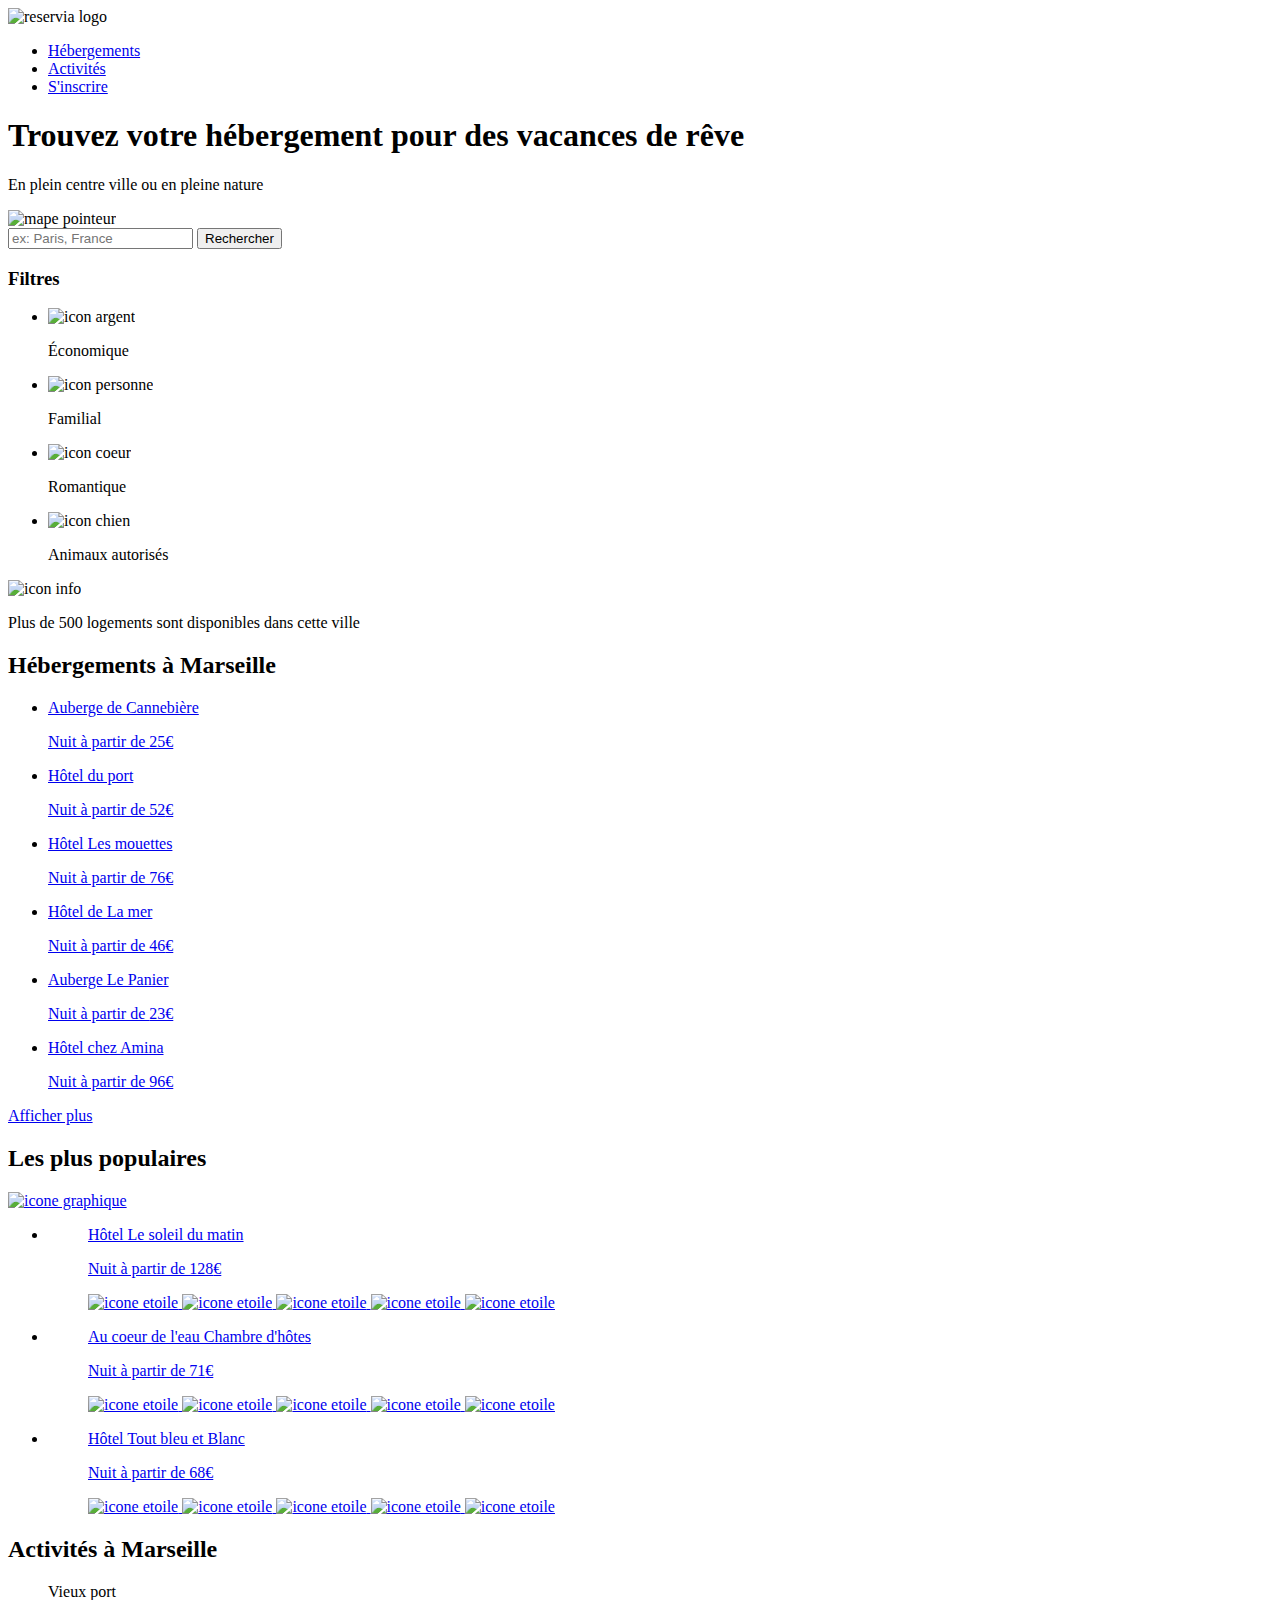
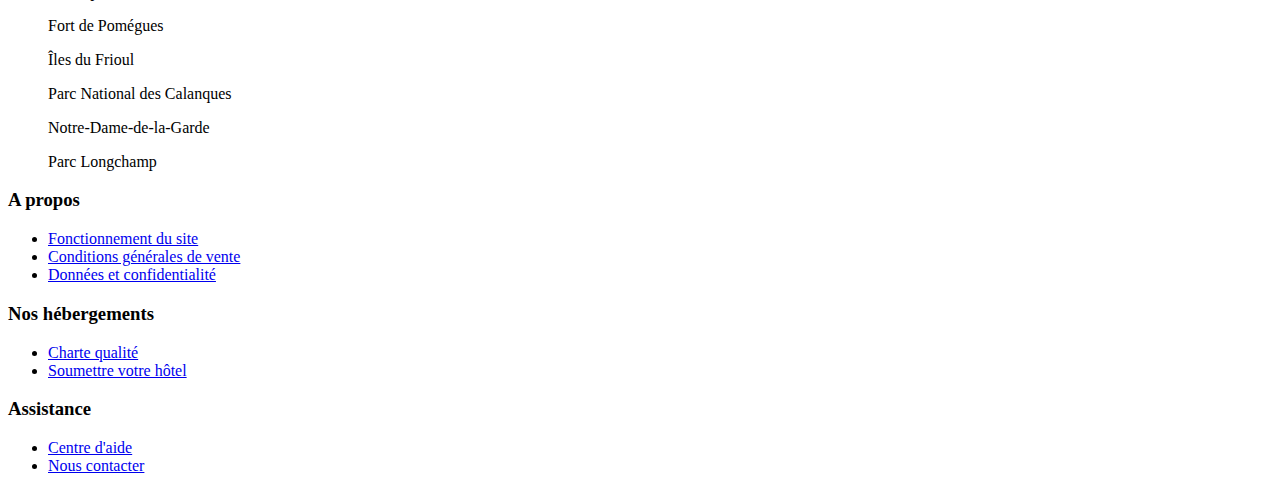
==== first html/index.html @ 551af60a "Finished mobile version" ====
<!DOCTYPE html>
<html lang="en">
  <head>
    <meta charset="UTF-8" />
    <meta name="viewport" content="width=device-width, initial-scale=1.0" />
    <link rel="stylesheet" href="css/reset.css" />
    <link
      rel="stylesheet"
      href="https://fonts.googleapis.com/css2?family=Raleway:wght@300;500;600;700;900&display=swap"
    />
    <link rel="stylesheet" href="css/styles.css" />
    <title>Reservia</title>
  </head>
  <body>
    <div id="wrapper">
      <!-- header -->
      <header>
        <div id="container_logo">
          <img src="images/logo/Reservia.svg" alt="reservia logo" />
        </div>

        <nav id="header_nav">
          <ul>
            <li class="mouse_hover btn_nav_lodge">
              <a class="header_a" href="#lodge_results">Hébergements</a>
            </li>
            <li class="mouse_hover btn_nav_activities">
              <a class="header_a" href="#activities">Activités</a>
            </li>
            <li id="inscription_button">
              <a id="bold_blue" href="#">S'inscrire</a>
            </li>
          </ul>
        </nav>
      </header>

      <div id="wrapper_for_responsive">
        <!-- section 1 filtres -->
        <section id="filters_section">
          <h1 class="bold900">
            Trouvez votre hébergement pour des vacances de rêve
          </h1>
          <p>En plein centre ville ou en pleine nature</p>

          <div id="search_bar">
            <div id="container_map_point">
              <img
                id="map_pointer"
                src="images/icons/map-marker.svg"
                alt="mape pointeur"
              />
            </div>
            <input type="text" placeholder="ex: Paris, France" />
            <button>Rechercher</button>
          </div>

          <div id="filters">
            <h3>Filtres</h3>
            <ul>
              <li>
                <div class="filter_box">
                  <div class="icon_circle">
                    <img
                      class="filter_icons"
                      src="images/icons/money.svg"
                      alt="icon argent"
                    />
                  </div>
                  <p class="filter_p fz_14 bold700">Économique</p>
                </div>
              </li>
              <li>
                <div class="filter_box">
                  <div class="icon_circle">
                    <img
                      class="filter_icons"
                      src="images/icons/child.svg"
                      alt="icon personne"
                    />
                  </div>
                  <p class="filter_p fz_14 bold700">Familial</p>
                </div>
              </li>
              <li>
                <div class="filter_box">
                  <div class="icon_circle">
                    <img
                      class="filter_icons"
                      src="images/icons/heart.svg"
                      alt="icon coeur"
                    />
                  </div>
                  <p class="filter_p fz_14 bold700">Romantique</p>
                </div>
              </li>
              <li>
                <div class="filter_box">
                  <div class="icon_circle">
                    <img
                      class="filter_icons"
                      src="images/icons/dog.svg"
                      alt="icon chien"
                    />
                  </div>
                  <p class="filter_p fz_14 bold700">Animaux autorisés</p>
                </div>
              </li>
            </ul>
          </div>

          <div id="info">
            <div id="info_circle">
              <img src="images/icons/info.svg" alt="icon info" />
            </div>
            <p>Plus de 500 logements sont disponibles dans cette ville</p>
          </div>
        </section>

        <!-- section 2 hebergements -->
        <section id="lodges">
          <div id="lodge_results">
            <h2>Hébergements à Marseille</h2>

            <div id="lodge_results_list">
              <ul>
                <li>
                  <a href="#">
                    <div
                      class="lodge_results_img"
                      id="lodge_auberge_la_cannebiere"
                    ></div>
                    <div class="lodge_description_padding">
                      <p class="bold900">Auberge de Cannebière</p>
                      <p>Nuit à partir de <span class="bold700">25€</span></p>
                      <div class="lodge_star_rank">
                        <div class="blue_star"></div>
                        <div class="blue_star"></div>
                        <div class="blue_star"></div>
                        <div class="blue_star"></div>
                        <div class="grey_star"></div>
                      </div>
                    </div>
                  </a>
                </li>
                <li>
                  <a href="#">
                    <div
                      class="lodge_results_img"
                      id="lodge_hotel_du_port"
                    ></div>
                    <div class="lodge_description_padding">
                      <p class="bold900">Hôtel du port</p>
                      <p>Nuit à partir de 52<span class="bold700">€</span></p>
                      <div class="lodge_star_rank">
                        <div class="blue_star"></div>
                        <div class="blue_star"></div>
                        <div class="blue_star"></div>
                        <div class="blue_star"></div>
                        <div class="blue_star"></div>
                      </div>
                    </div>
                  </a>
                </li>
                <li>
                  <a href="#">
                    <div
                      class="lodge_results_img"
                      id="lodge_hotel_les_mouettes"
                    ></div>
                    <div class="lodge_description_padding">
                      <p class="bold900">Hôtel Les mouettes</p>
                      <p>Nuit à partir de 76<span class="bold700">€</span></p>
                      <div class="lodge_star_rank">
                        <div class="blue_star"></div>
                        <div class="blue_star"></div>
                        <div class="blue_star"></div>
                        <div class="blue_star"></div>
                        <div class="grey_star"></div>
                      </div>
                    </div>
                  </a>
                </li>
                <li>
                  <a href="#">
                    <div
                      class="lodge_results_img"
                      id="lodge_hotel_de_la_mer"
                    ></div>
                    <div class="lodge_description_padding">
                      <p class="bold900">Hôtel de La mer</p>
                      <p>Nuit à partir de 46<span class="bold700">€</span></p>
                      <div class="lodge_star_rank">
                        <div class="blue_star"></div>
                        <div class="blue_star"></div>
                        <div class="blue_star"></div>
                        <div class="grey_star"></div>
                        <div class="grey_star"></div>
                      </div>
                    </div>
                  </a>
                </li>
                <li>
                  <a href="#">
                    <div
                      class="lodge_results_img"
                      id="lodge_auberge_le_panier"
                    ></div>
                    <div class="lodge_description_padding">
                      <p class="bold900">Auberge Le Panier</p>
                      <p>Nuit à partir de <span class="bold700">23€</span></p>
                      <div class="lodge_star_rank">
                        <div class="blue_star"></div>
                        <div class="blue_star"></div>
                        <div class="blue_star"></div>
                        <div class="blue_star"></div>
                        <div class="grey_star"></div>
                      </div>
                    </div>
                  </a>
                </li>
                <li>
                  <a href="#">
                    <div
                      class="lodge_results_img"
                      id="lodge_hotel_chez_amina"
                    ></div>
                    <div class="lodge_description_padding">
                      <p class="bold900">Hôtel chez Amina</p>
                      <p>Nuit à partir de 96<span class="bold700">€</span></p>
                      <div class="lodge_star_rank">
                        <div class="blue_star"></div>
                        <div class="blue_star"></div>
                        <div class="blue_star"></div>
                        <div class="blue_star"></div>
                        <div class="blue_star"></div>
                      </div>
                    </div>
                  </a>
                </li>
              </ul>
              <a href="#" class="bold700 lodge_results_show_more"
                >Afficher plus</a
              >
            </div>
          </div>

          <!-- section 3 populaires -->
          <div id="lodge_most_popular">
            <div class="dsp_flex">
              <h2>Les plus populaires</h2>
              <a href="#">
                <img
                  id="graph_icon"
                  src="images/icons/chart-line.svg"
                  alt="icone graphique"
                />
              </a>
            </div>

            <ul>
              <li class="li_box">
                <a href="#">
                  <figure>
                    <!-- <img class="lodge_most_popular_img" src="images/hebergements/4_small/hotel-le-soleil-du-matin.jpg" alt="Hotel le soleil du matin"> -->
                    <i
                      class="lodge_most_popular_img"
                      id="lodge_hotel_le_soleil_du_matin"
                    ></i>
                    <figcaption class="figcaption_most_popular">
                      <p class="bold900">Hôtel Le soleil du matin</p>
                      <p>Nuit à partir de 128<span class="bold700">€</span></p>
                      <div class="flex-direction-rw">
                        <img
                          class="blue_star"
                          src="images/icons/star.svg"
                          alt="icone etoile"
                        />
                        <img
                          class="blue_star"
                          src="images/icons/star.svg"
                          alt="icone etoile"
                        />
                        <img
                          class="blue_star"
                          src="images/icons/star.svg"
                          alt="icone etoile"
                        />
                        <img
                          class="blue_star"
                          src="images/icons/star.svg"
                          alt="icone etoile"
                        />
                        <img
                          class="blue_star"
                          src="images/icons/star.svg"
                          alt="icone etoile"
                        />
                      </div>
                    </figcaption>
                  </figure>
                </a>
              </li>
              <li class="li_box">
                <a href="#">
                  <figure>
                    <!-- <img class="lodge_most_popular_img" src="images/hebergements/4_small/au-coeur-de-leau.jpg" alt="Au coeur de l'eau Chambres d'hôtes"> -->
                    <i
                      class="lodge_most_popular_img"
                      id="lodge_au_couer_de_leau"
                    ></i>
                    <figcaption class="figcaption_most_popular">
                      <p class="bold900">Au coeur de l'eau Chambre d'hôtes</p>
                      <p>Nuit à partir de 71<span class="bold700">€</span></p>
                      <div class="flex-direction-rw">
                        <img
                          class="blue_star"
                          src="images/icons/star.svg"
                          alt="icone etoile"
                        />
                        <img
                          class="blue_star"
                          src="images/icons/star.svg"
                          alt="icone etoile"
                        />
                        <img
                          class="blue_star"
                          src="images/icons/star.svg"
                          alt="icone etoile"
                        />
                        <img
                          class="blue_star"
                          src="images/icons/star.svg"
                          alt="icone etoile"
                        />
                        <img
                          class="grey_star"
                          src="images/icons/star.svg"
                          alt="icone etoile"
                        />
                      </div>
                    </figcaption>
                  </figure>
                </a>
              </li>
              <li class="li_box dsp_none">
                <a href="#">
                  <figure>
                    <!-- <img class="lodge_most_popular_img" src="images/hebergements/4_small/hotel-tout-bleu-et-blanc.jpg" alt="Hotel tout bleu et blanc"> -->
                    <i
                      class="lodge_most_popular_img"
                      id="lodge_hotel_tout_bleu_et_blac"
                    ></i>
                    <figcaption class="figcaption_most_popular">
                      <p class="bold900">Hôtel Tout bleu et Blanc</p>
                      <p>Nuit à partir de 68<span class="bold700">€</span></p>
                      <div class="figcaption_most_popular_stars">
                        <img
                          class="blue_star"
                          src="images/icons/star.svg"
                          alt="icone etoile"
                        />
                        <img
                          class="blue_star"
                          src="images/icons/star.svg"
                          alt="icone etoile"
                        />
                        <img
                          class="blue_star"
                          src="images/icons/star.svg"
                          alt="icone etoile"
                        />
                        <img
                          class="blue_star"
                          src="images/icons/star.svg"
                          alt="icone etoile"
                        />
                        <img
                          class="grey_star"
                          src="images/icons/star.svg"
                          alt="icone etoile"
                        />
                      </div>
                    </figcaption>
                  </figure>
                </a>
              </li>
            </ul>
          </div>
        </section>

        <!-- section 4 activities -->
        <section class="section_activities">
          <h2>Activités à Marseille</h2>
          <div id="activities">
            <figure class="img-1">
              <!-- <img src="images/activites/3_medium/vieux-port.jpg" alt=""> -->
              <i class="act_figure_radius" id="activities_vieux_port"></i>
              <figcaption class="bold700">Vieux port</figcaption>
            </figure>

            <figure class="img-2">
              <!-- <img src="images/activites/3_medium/fort-de-pomegues.jpg" alt=""> -->
              <i class="act_figure_radius" id="activities_fort_de_pomegues"></i>
              <figcaption class="bold700">Fort de Pomégues</figcaption>
            </figure>

            <figure class="img-3">
              <!-- <img src="images/activites/3_medium/iles-du-frioul.jpg" alt=""> -->
              <i class="act_figure_radius" id="activities_iles_du_frioul"></i>
              <figcaption class="bold700">Îles du Frioul</figcaption>
            </figure>

            <figure class="img-4">
              <!-- <img src="images/activites/3_medium/parc-national-des-calanques.jpg" alt=""> -->
              <i
                class="act_figure_radius"
                id="activities_parc_national_des_calanques"
              ></i>
              <figcaption class="bold700">
                Parc National des Calanques
              </figcaption>
            </figure>

            <figure class="img-5">
              <!-- <img src="images/activites/3_medium/notre-dame-de-la-garde.jpg" alt=""> -->
              <i
                class="act_figure_radius"
                id="activities_notre_dame_de_la_garde"
              ></i>
              <figcaption class="bold700">Notre-Dame-de-la-Garde</figcaption>
            </figure>

            <figure class="img-6">
              <!-- <img src="images/activites/3_medium/parc-longchamp.jpg" alt=""> -->
              <i class="act_figure_radius" id="activities_parc_longchamp"></i>
              <figcaption class="bold700">Parc Longchamp</figcaption>
            </figure>
          </div>
        </section>
      </div>
    </div>
    <!-- section 5 footer -->
    <footer>
      <div id="about">
        <h3 class="bold900">A propos</h3>
        <ul>
          <li><a href="#">Fonctionnement du site</a></li>
          <li><a href="#">Conditions générales de vente</a></li>
          <li><a href="#">Données et confidentialité</a></li>
        </ul>
      </div>

      <div id="lodging">
        <h3 class="bold900">Nos hébergements</h3>
        <ul>
          <li><a href="#">Charte qualité</a></li>
          <li><a href="#">Soumettre votre hôtel</a></li>
        </ul>
      </div>

      <div id="help">
        <h3 class="bold900">Assistance</h3>
        <ul>
          <li><a href="#">Centre d'aide</a></li>
          <li><a href="#">Nous contacter</a></li>
        </ul>
      </div>
    </footer>
  </body>
</html>
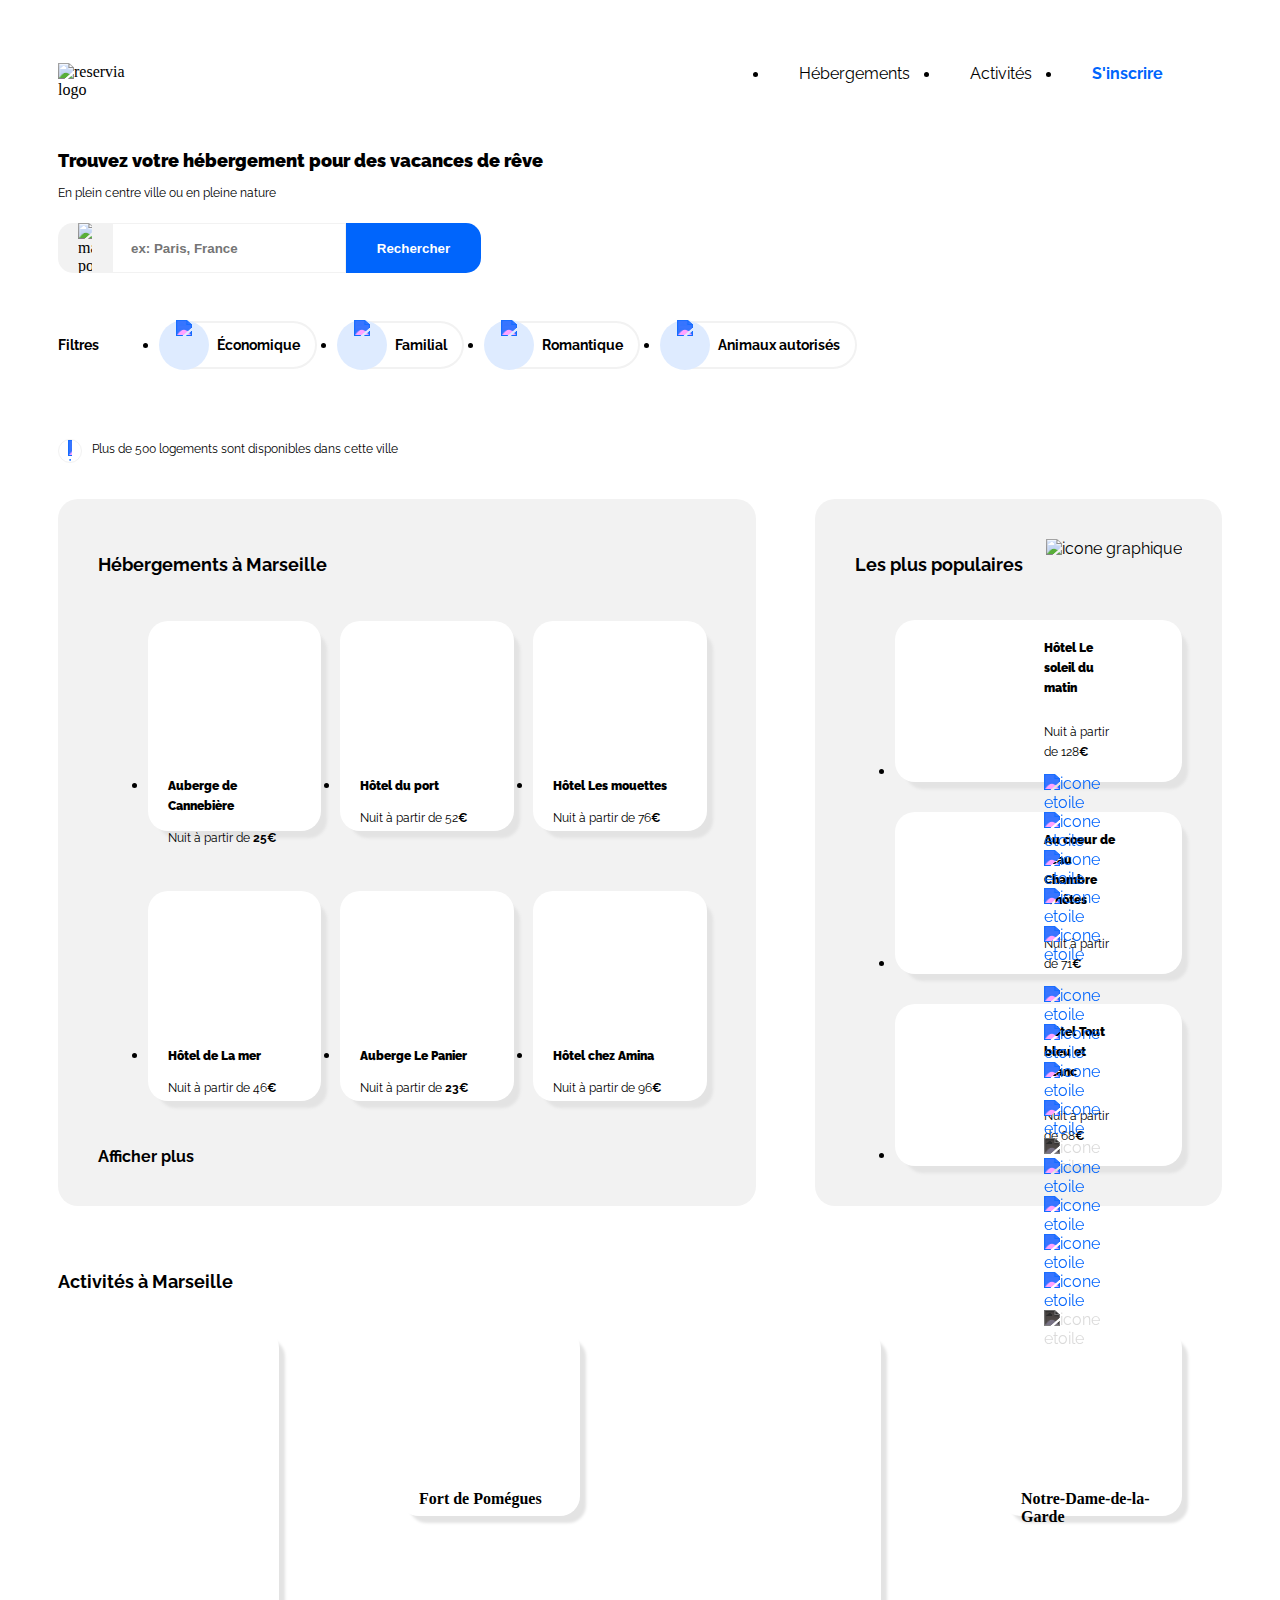
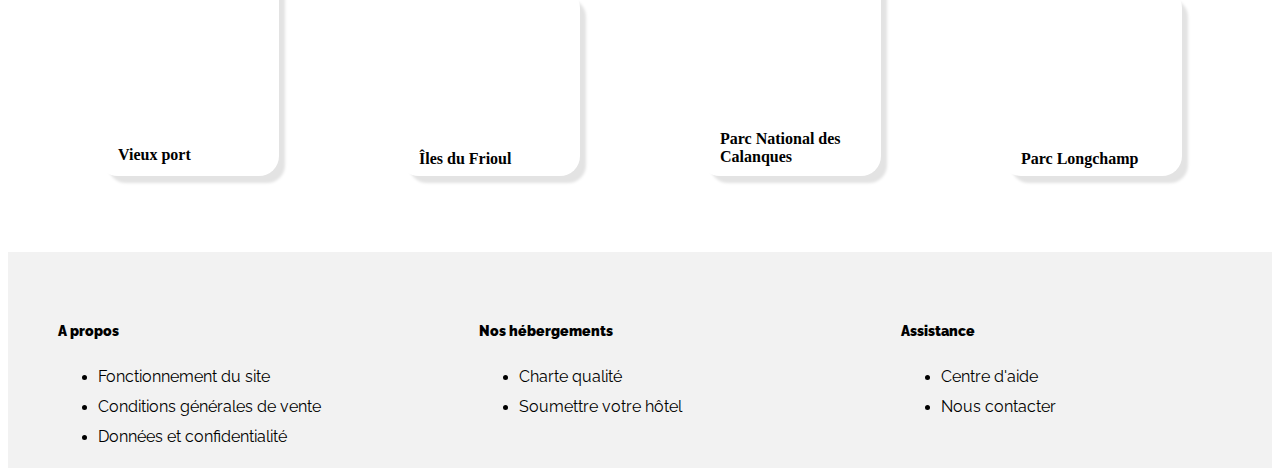
==== commit affca934: "Fixed some little bugs" ====
--- a/first html/index.html
+++ b/first html/index.html
@@ -8,7 +8,7 @@
       rel="stylesheet"
       href="https://fonts.googleapis.com/css2?family=Raleway:wght@300;500;600;700;900&display=swap"
     />
-    <link rel="stylesheet" href="css/styles.css" />
+    <link rel="stylesheet" href="../css/first css/styles.css" />
     <title>Reservia</title>
   </head>
   <body>
--- a/css/first css/styles.css
+++ b/css/first css/styles.css
@@ -0,0 +1,721 @@
+* {
+  text-decoration: none;
+  /* font-size: 16px; */
+  box-sizing: border-box;
+}
+
+h1,
+h2,
+h3,
+p,
+a {
+  font-family: "Raleway", sans-serif;
+  color: black;
+}
+
+h1 {
+  font-size: 18px;
+}
+
+h2 {
+  font-size: 18px;
+}
+
+h3 {
+  font-size: 14px;
+}
+
+p {
+  line-height: 20px;
+  font-size: 12px;
+}
+
+.fz_14 {
+  font-size: 14px;
+}
+
+.bold900 {
+  font-weight: 900;
+}
+
+.bold700 {
+  font-weight: 700;
+}
+
+/* ---------------- */
+/* --- WRAPPER --- */
+/* -------------- */
+
+#wrapper {
+  margin: 0 50px 0 50px;
+}
+
+/* --------------- */
+/* --- HEADER --- */
+/* ------------- */
+
+header {
+  width: 100%;
+  height: 130px;
+  display: flex;
+  justify-content: space-between;
+  align-items: center;
+}
+
+#container_logo {
+  width: 98px;
+  height: auto;
+  margin-top: 16px;
+}
+
+#header_nav {
+  width: 50%;
+  margin-right: 29px;
+}
+
+header ul {
+  display: flex;
+  justify-content: flex-end;
+}
+
+header ul li {
+  padding: 56px 30px 56px 30px;
+}
+
+.mouse_hover:hover {
+  color: #0065fc;
+  border-top: 2px solid #0065fc;
+}
+
+#bold_blue {
+  color: #0065fc;
+  font-weight: 700;
+}
+
+/* ------------- */
+/* --- BODY --- */
+/* ----------- */
+
+/* --- Search Bar --- */
+#search_bar {
+  margin: 20px 0 30px 0;
+  height: 51px;
+  display: flex;
+  justify-content: flex-start;
+}
+
+#container_map_point {
+  display: flex;
+  justify-content: center;
+  width: 54px;
+  height: 50px;
+  background-color: #f2f2f2;
+  border-radius: 15px 0 0 15px;
+}
+
+#map_pointer {
+  width: 14px;
+}
+
+input {
+  width: 234px;
+  height: 50px;
+  padding: 0 18px 0 18px;
+  border: 1px solid;
+  border-color: #f2f2f2;
+}
+input[type="text"] {
+  font-weight: 700;
+}
+
+button {
+  width: 135px;
+  height: 50px;
+  border: none;
+  background-color: #0065fc;
+  color: white;
+  font-weight: 600;
+  border-radius: 0 15px 15px 0;
+}
+
+/* --- Filters --- */
+h3 {
+  font-weight: 700;
+}
+
+.filter_box {
+  display: flex;
+}
+
+#filters {
+  display: flex;
+  align-items: baseline;
+  margin: 30px 0 40px 0;
+}
+
+#filters ul {
+  width: 100%;
+  display: flex;
+  flex-wrap: wrap;
+}
+
+#filters ul li {
+  margin-left: 20px;
+  white-space: nowrap;
+}
+
+.filter_p {
+  display: flex;
+  height: 48px;
+  align-items: center;
+  border-top: 2px solid #f2f2f2;
+  border-right: 2px solid #f2f2f2;
+  border-bottom: 2px solid #f2f2f2;
+  border-radius: 0 30px 30px 0px;
+  padding: 0px 15px 0px 40px;
+  margin-left: 18px;
+  margin-top: 1px;
+}
+
+.icon_circle {
+  position: absolute;
+  display: flex;
+  justify-content: center;
+  width: 50px;
+  height: 50px;
+  background-color: #deebff;
+  border-radius: 100%;
+}
+
+.filter_icons {
+  width: 16px;
+  /* CSS filter generator to convert from black to target hex color https://codepen.io/sosuke/pen/Pjoqqp*/
+  filter: invert(33%) sepia(79%) saturate(7024%) hue-rotate(212deg)
+    brightness(102%) contrast(102%);
+}
+
+/* --- info --- */
+#info {
+  display: flex;
+}
+
+#info_circle {
+  display: flex;
+  justify-content: center;
+  width: 24px;
+  height: 24px;
+  border: 1px solid #f2f2f2;
+  border-radius: 50%;
+}
+
+#info img {
+  width: 4px;
+  filter: invert(33%) sepia(79%) saturate(7024%) hue-rotate(212deg)
+    brightness(102%) contrast(102%);
+}
+
+#info p {
+  margin: 0 0px 40px 10px;
+}
+
+/* --- lodges --- */
+#lodges {
+  display: flex;
+  justify-content: space-between;
+  margin-bottom: 65px;
+}
+
+/* --- lodge_results --- */
+#lodge_results {
+  width: 60%;
+  padding: 40px;
+  border-radius: 20px;
+  background-color: #f2f2f2;
+}
+
+h2 {
+  font-weight: 700;
+}
+
+#lodge_results_list ul {
+  display: flex;
+  flex-wrap: wrap;
+  justify-content: space-around;
+}
+
+#lodge_results_list ul li {
+  flex-basis: 30%;
+  height: 210px;
+  margin: 30px 0;
+  border-radius: 20px;
+  background-color: white;
+  box-shadow: 8px 9px 3px -2px #e3e3e3;
+}
+
+#lodge_results_list ul li .lodge_results_img {
+  margin: 2%;
+  min-width: 95%;
+  height: 130px;
+  background-position: center;
+  background-size: cover;
+  background-repeat: no-repeat;
+  border-top-left-radius: 15px;
+  border-top-right-radius: 15px;
+}
+
+#lodge_auberge_la_cannebiere {
+  background-image: url(../images/hebergements/4_small/auberge-la-cannebiere.jpg);
+}
+
+#lodge_hotel_du_port {
+  background-image: url(../images/hebergements/4_small/hotel-du-port.jpg);
+}
+
+#lodge_hotel_les_mouettes {
+  background-image: url(../images/hebergements/4_small/hotel-les-mouettes.jpg);
+}
+
+#lodge_hotel_de_la_mer {
+  background-image: url(../images/hebergements/4_small/hotel-de-la-mer.jpg);
+}
+
+#lodge_auberge_le_panier {
+  background-image: url(../images/hebergements/4_small/auberge-le-panier.jpg);
+}
+
+#lodge_hotel_chez_amina {
+  background-image: url(../images/hebergements/4_small/hotel-chez-amina.jpg);
+}
+
+.lodge_star_rank {
+  display: flex;
+  margin-top: 4px;
+}
+
+.blue_star {
+  width: 14px;
+  height: 14px;
+  background-image: url(../images/icons/star.svg);
+  background-repeat: no-repeat;
+  filter: invert(33%) sepia(79%) saturate(7024%) hue-rotate(212deg)
+    brightness(102%) contrast(102%);
+}
+
+.grey_star {
+  width: 14px;
+  height: 14px;
+  background-image: url(../images/icons/star.svg);
+  background-repeat: no-repeat;
+  filter: invert(87%) sepia(2%) saturate(23%) hue-rotate(336deg)
+    brightness(102%) contrast(90%);
+}
+
+.lodge_description_padding {
+  padding: 6px 20px 6px 20px;
+}
+
+/* --- lodge most popular --- */
+#lodge_most_popular {
+  width: 35%;
+  background-color: #f2f2f2;
+  border-radius: 20px;
+}
+
+.dsp_flex {
+  display: flex;
+  justify-content: space-between;
+  margin: 40px 40px 30px 40px;
+}
+
+#graph_icon {
+  width: 20px;
+  height: 20px;
+}
+
+.li_box {
+  margin: 0 40px 30px 40px;
+  background-color: white;
+  border-radius: 20px;
+  box-shadow: 8px 9px 3px -2px #e3e3e3;
+}
+
+figure {
+  display: flex;
+  align-items: center;
+}
+
+.lodge_most_popular_img {
+  width: 50%;
+  height: 150px;
+  margin: 6px;
+  border-top-left-radius: 20px;
+  border-bottom-left-radius: 20px;
+  background-position: center;
+  background-size: cover;
+  background-repeat: no-repeat;
+}
+
+#lodge_hotel_le_soleil_du_matin {
+  background-image: url(../images/hebergements/4_small/hotel-le-soleil-du-matin.jpg);
+}
+
+#lodge_au_couer_de_leau {
+  background-image: url(../images/hebergements/4_small/au-coeur-de-leau.jpg);
+}
+
+#lodge_hotel_tout_bleu_et_blac {
+  background-image: url(../images/hebergements/4_small/hotel-tout-bleu-et-blanc.jpg);
+}
+
+.figcaption_most_popular {
+  height: 150px;
+  width: 50%;
+  margin: 0 20px 0 20px;
+  display: flex;
+  justify-content: space-around;
+  flex-direction: column;
+}
+
+/* --- Activities --- */
+.section_activities {
+  width: 100%;
+}
+
+.section_activities h2 {
+  margin-bottom: 20px;
+}
+
+#activities {
+  width: 100%;
+  height: 95%;
+  display: grid;
+  grid-template-columns: repeat(4, 1fr);
+  grid-template-rows: repeat(2, 220px);
+  grid-gap: 40px;
+  grid-template-areas:
+    "img-1 img-2 img-4 img-5"
+    "img-1 img-3 img-4 img-6";
+}
+
+#activities figure {
+  display: flex;
+  flex-direction: column;
+  border-radius: 20px;
+  box-shadow: 8px 9px 3px -2px #e3e3e3;
+}
+
+.act_figure_radius {
+  min-height: 81%;
+  background-position: center;
+  background-repeat: no-repeat;
+  background-size: cover;
+}
+
+#activities figure i {
+  border-top-left-radius: 20px;
+  border-top-right-radius: 20px;
+  min-width: 100%;
+}
+
+#activities figure figcaption {
+  align-self: flex-start;
+  padding: 10px;
+  margin-left: 10px;
+}
+
+.img-1 {
+  grid-area: img-1;
+}
+.img-2 {
+  grid-area: img-2;
+}
+.img-3 {
+  grid-area: img-3;
+}
+.img-4 {
+  grid-area: img-4;
+}
+.img-5 {
+  grid-area: img-5;
+}
+.img-6 {
+  grid-area: img-6;
+}
+
+#activities_vieux_port {
+  height: 91%;
+  background-image: url(../images/activites/3_medium/vieux-port.jpg);
+}
+
+#activities_fort_de_pomegues {
+  background-image: url(../images/activites/3_medium/fort-de-pomegues.jpg);
+}
+
+#activities_iles_du_frioul {
+  background-image: url(../images/activites/3_medium/iles-du-frioul.jpg);
+}
+
+#activities_parc_national_des_calanques {
+  height: 91%;
+  background-image: url(../images/activites/3_medium/parc-national-des-calanques.jpg);
+}
+
+#activities_notre_dame_de_la_garde {
+  background-image: url(../images/activites/3_medium/notre-dame-de-la-garde.jpg);
+}
+
+#activities_parc_longchamp {
+  background-image: url(../images/activites/3_medium/parc-longchamp.jpg);
+}
+
+/* --------------- */
+/* --- FOOTER --- */
+/* ------------- */
+
+footer {
+  margin-top: 60px;
+  background-color: #f2f2f2;
+  display: flex;
+  align-items: baseline;
+  justify-content: flex-start;
+  line-height: 30px;
+}
+
+footer div {
+  margin: 50px 0 0 50px;
+  width: 50%;
+  justify-content: space-between;
+}
+
+/* --------------------*/
+/* --- Responsive --- */
+/* ----------------- */
+
+@media screen and (max-width: 1250px) {
+  #lodges {
+    flex-direction: column-reverse;
+  }
+
+  #lodge_results {
+    width: 100%;
+  }
+
+  #lodge_most_popular {
+    width: 100%;
+    margin-bottom: 30px;
+  }
+
+  #lodge_most_popular ul {
+    display: flex;
+  }
+
+  #lodge_most_popular ul li {
+    width: 90%;
+  }
+}
+
+@media screen and (max-width: 1050px) {
+  #activities {
+    grid-template-columns: 1fr 1fr;
+    grid-template-rows: auto;
+    grid-template-areas:
+      "img-1 img-1"
+      "img-2 img-3"
+      "img-4 img-4"
+      "img-5 img-6";
+  }
+
+  #activities figure {
+    height: 200px;
+  }
+
+  #activities_parc_national_des_calanques {
+    height: 70%;
+  }
+
+  .img-1 {
+    grid-area: img-1;
+  }
+  .img-2 {
+    grid-area: img-2;
+  }
+  .img-3 {
+    grid-area: img-3;
+  }
+  .img-4 {
+    grid-area: img-4;
+  }
+  .img-5 {
+    grid-area: img-5;
+  }
+  .img-6 {
+    grid-area: img-6;
+  }
+
+  .dsp_none {
+    display: none;
+  }
+}
+
+@media screen and (max-width: 850px) {
+  header {
+    position: relative;
+    flex-direction: column;
+    margin-bottom: 40px;
+    align-items: flex-start;
+  }
+
+  #container_logo {
+    margin-left: 30px;
+  }
+
+  header nav {
+    min-width: 100%;
+  }
+
+  header ul li {
+    width: 100%;
+    border-bottom: 3px solid #f2f2f2;
+    padding: 0;
+    padding-bottom: 25px;
+  }
+
+  #header_nav {
+    margin-right: 0;
+  }
+
+  .header_a {
+    display: flex;
+    justify-content: center;
+  }
+
+  #inscription_button {
+    position: absolute;
+    width: fit-content;
+    top: 30px;
+    left: 85%;
+    border-bottom: none;
+  }
+
+  .mouse_hover:hover {
+    border-top: none;
+    border-bottom: 3px solid #0065fc;
+  }
+
+  #filters {
+    flex-direction: column;
+    align-items: flex-start;
+  }
+
+  #filters ul {
+    margin-top: 20px;
+  }
+
+  #filters ul li {
+    padding: 5px;
+  }
+}
+
+@media screen and (max-width: 800px) {
+  #wrapper {
+    margin: 0;
+  }
+
+  #wrapper_for_responsive {
+    margin: 0 50px 0 50px;
+  }
+
+  #filters ul {
+    width: 100%;
+    flex-direction: row;
+    flex-wrap: wrap;
+  }
+
+  #lodge_most_popular ul {
+    width: 100%;
+    flex-direction: column;
+    align-items: center;
+    padding-right: 30px;
+  }
+
+  #lodge_most_popular ul li {
+    width: 75%;
+  }
+
+  .dsp_none {
+    display: block;
+  }
+
+  #lodge_results_list ul li {
+    flex-basis: 45%;
+  }
+
+  footer {
+    flex-direction: column;
+    padding-bottom: 50px;
+  }
+
+  footer div {
+    width: 50%;
+  }
+}
+
+@media screen and (max-width: 600px) {
+  #wrapper_for_responsive {
+    margin: 0;
+  }
+
+  #filters_section {
+    margin: 0 20px 0 30px;
+    justify-content: center;
+  }
+
+  #search_bar {
+    justify-content: center;
+  }
+
+  #lodge_most_popular {
+    border-radius: 0;
+  }
+
+  #lodge_results {
+    background-color: white;
+  }
+}
+
+@media screen and (max-width: 500px) {
+  #inscription_button {
+    left: 80%;
+  }
+
+  #filters ul {
+    margin-top: 10px;
+  }
+
+  #lodge_results {
+    width: 100%;
+    padding: 0;
+  }
+
+  #lodge_results h2 {
+    margin-left: 20px;
+  }
+
+  #lodge_results_list ul li {
+    flex-basis: 90%;
+    margin-bottom: 0px;
+    margin-top: 20px;
+  }
+
+  #lodge_results_list ul:first-child {
+    margin-top: 10px;
+  }
+
+  #lodge_results_list ul li:last-child {
+    margin-bottom: 40px;
+  }
+
+  .lodge_results_show_more {
+    margin-left: 20px;
+  }
+}
